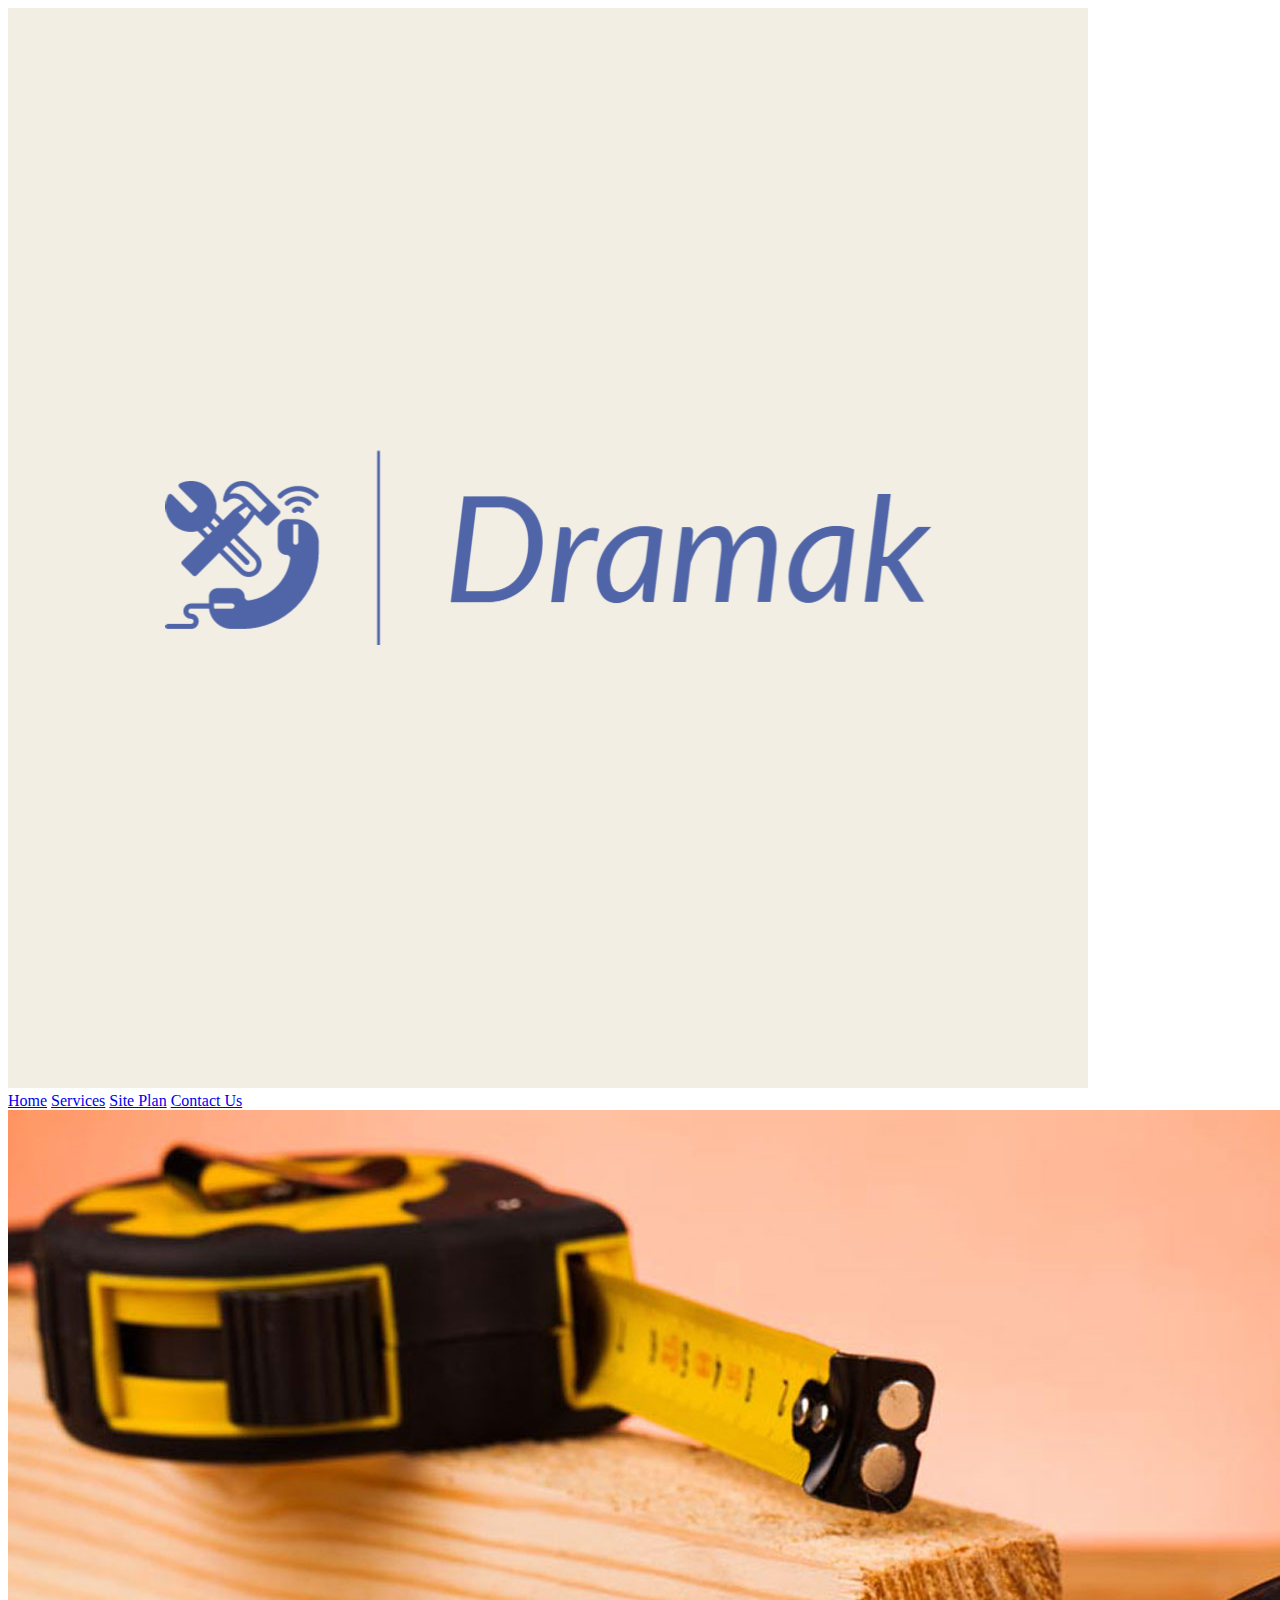
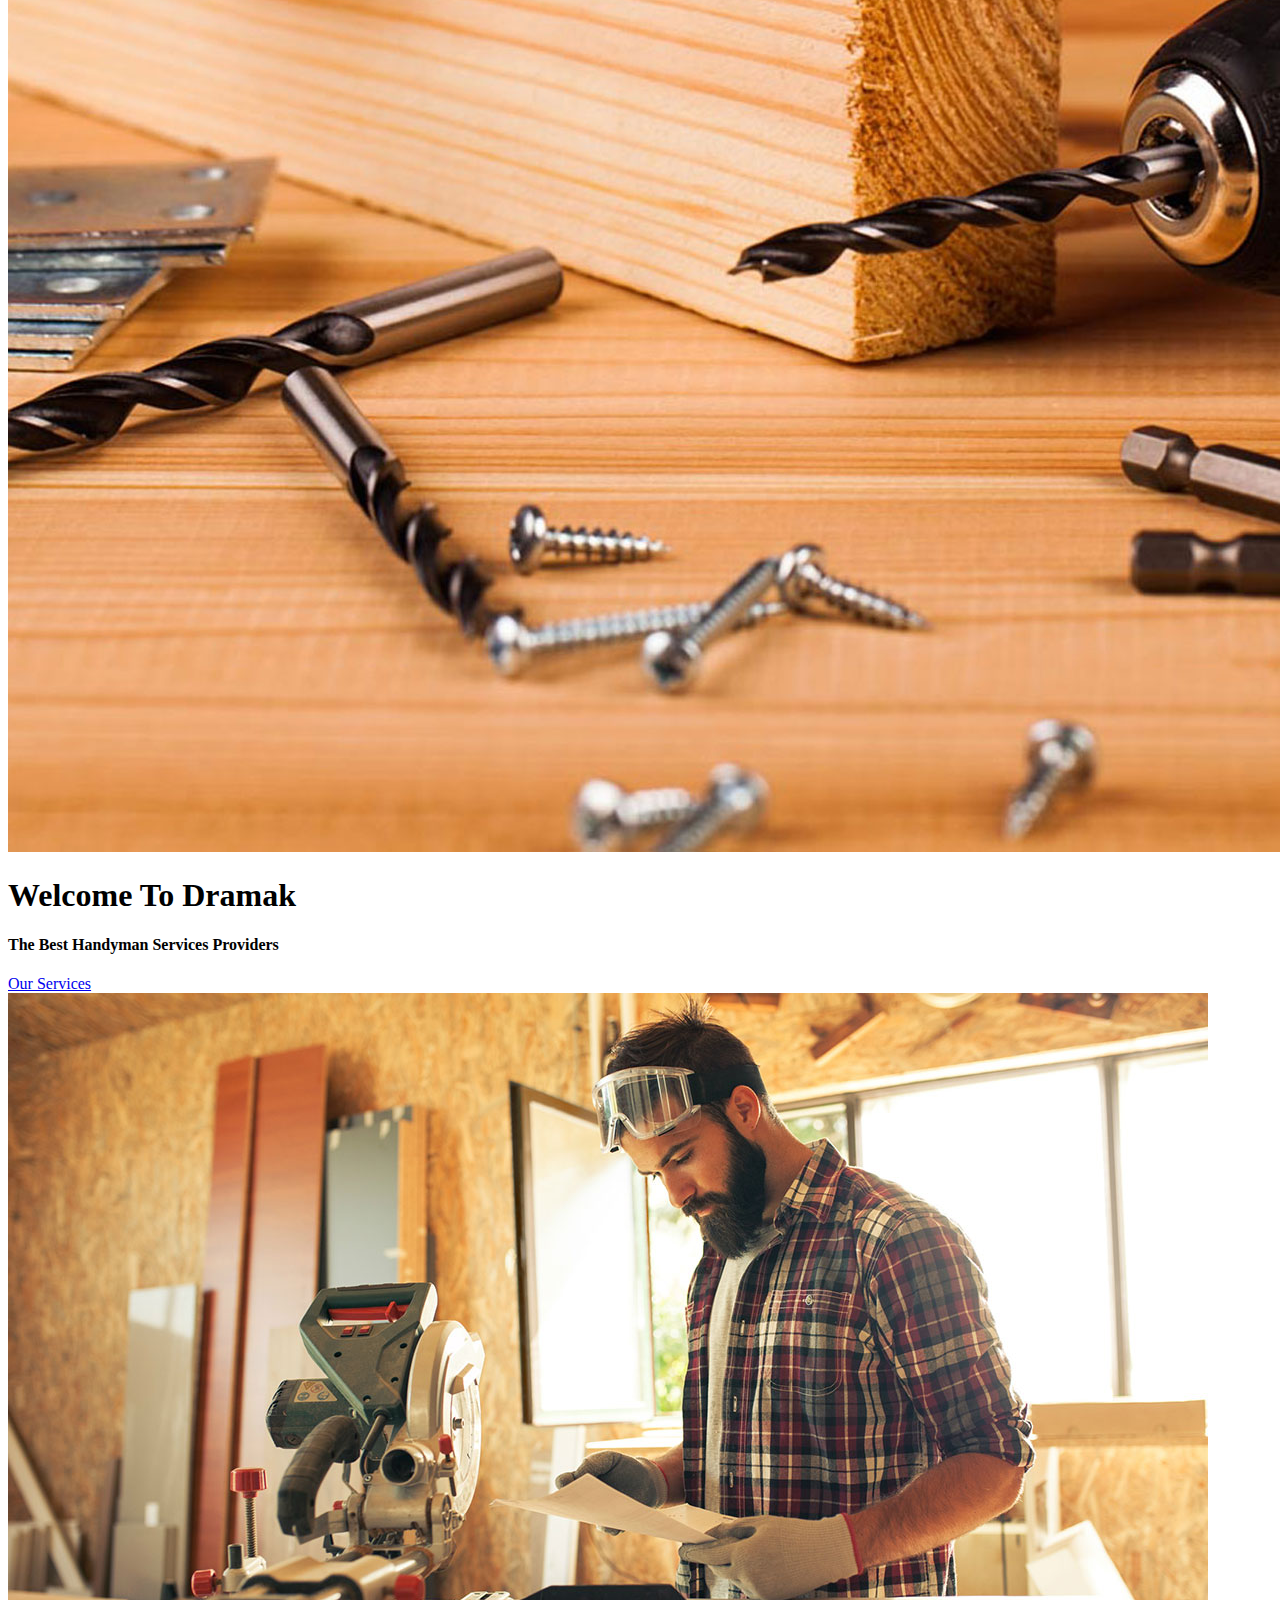
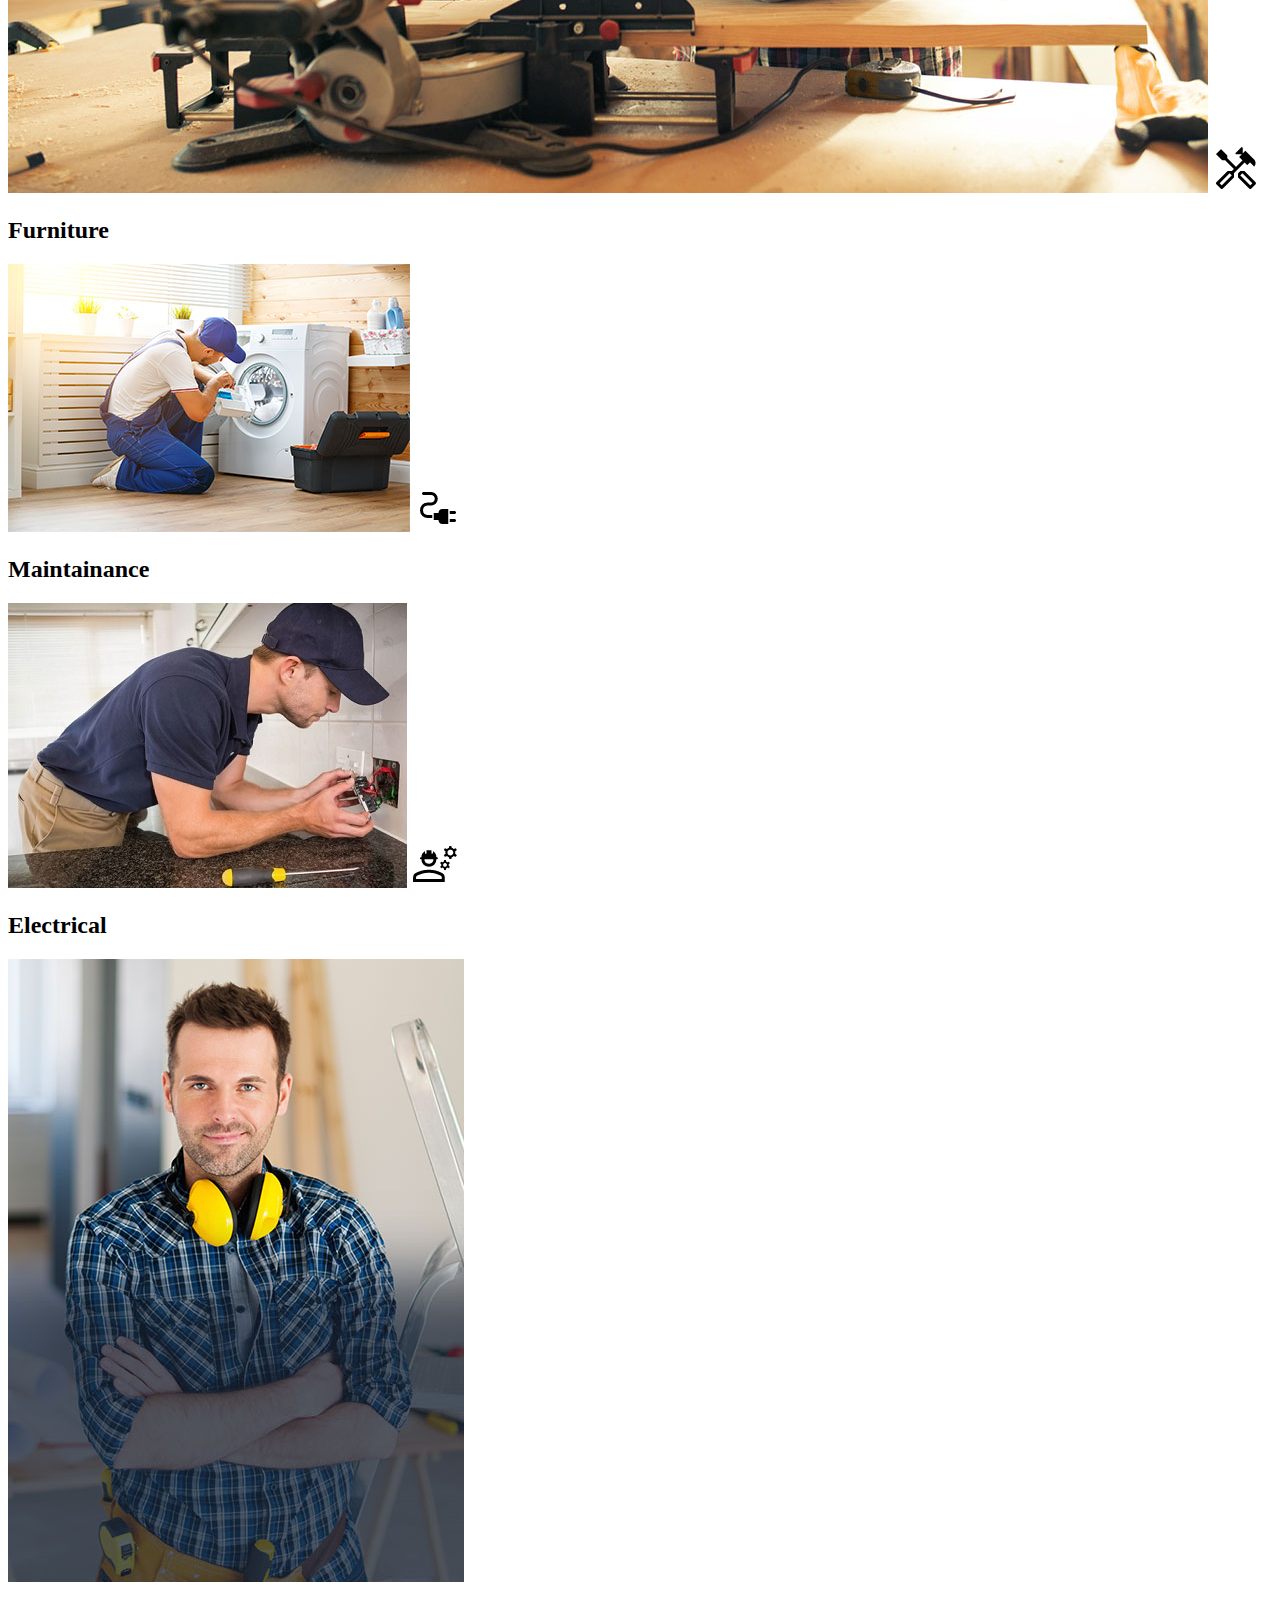
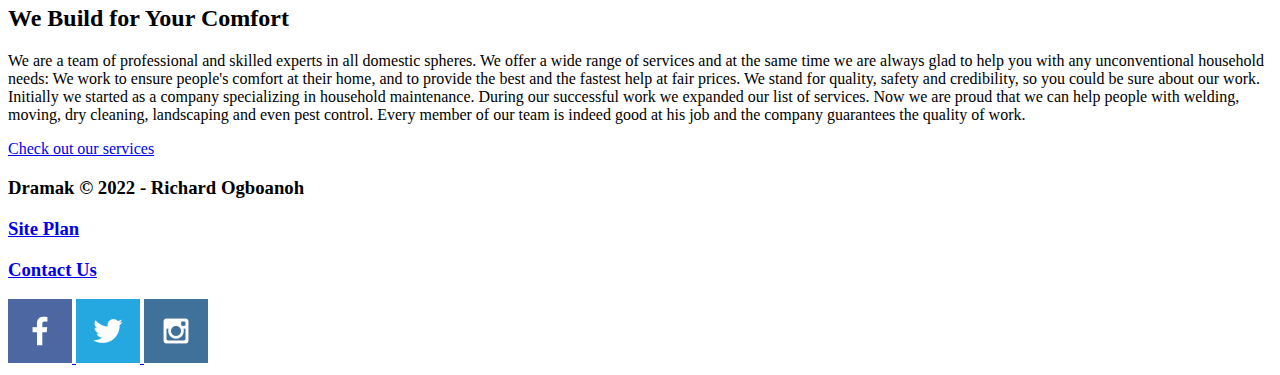
==== personal_website/index.html @ 234a259a "Additional upadates on my personal website and white water rafting project" ====
<!DOCTYPE html>
<html lang="en">

<head>
    <meta charset="UTF-8">
    <meta http-equiv="X-UA-Compatible" content="IE=edge">
    <meta name="viewport" content="width=device-width, initial-scale=1.0">
    <title>Dramak Handyman and Renovation Services</title>
    <link rel="stylesheet" href="styles/styles.css">
</head>
<body>
    <div id="content">
    <header>
        <a id="logo-ink" href="index.html">
            <img class="logo" src="images/Dramak.jpg" alt="Dramak Logo">
        </a>
        <nav>
            <a href="index.html">Home</a>
            <a href="services.html">Services</a>
            <a href="site-plan-personal.html">Site Plan</a>
            <a href="contact_us.html">Contact Us</a>
        </nav>
    </header>
    <div id="hero">
        <div id="hero-box">
            <img id="hero-img" src="images/row-bgimage-10.jpg" alt="A professional at work.">
        </div>
        <section id="hero-msg">
            <h1 class="home-title">Welcome To Dramak</h1>
            <h4>The Best Handyman Services Providers</h4>
            <div class="botton-box">
                <a class="book" href="services.html">Our Services</a>
            </div>
        </section>
    </div>
    <main class="home-grid">
        <section class="rivers-card">
            <img class="card-img" src="images/single-img-seventeen.jpg" alt="A carpenter">
            <img class="icon" src="images/handyman_icon.png" alt="Handyman Icon">
            <h2>Furniture</h2>
        </section>
        <section class="camping-card">
            <img class="card-img" src="images/col-bgimage-5.jpg" alt="Man doing home maintainace">
            <img class="icon" src="images/maintainance.png" alt="wiring icon">
            <h2>Maintainance</h2>
        </section>
        <section class="rapids-card">
            <img class="card-img" src="images/04.jpg" alt="An Electrician">
            <img class="icon" src="images/electrician.png" alt="electrician icon">
            <h2>Electrical</h2>
        </section>
        <div id="background"></div>
        <img class="worker" src="images/col-bgimage-3.jpg" alt="Misty mountains">
        <section class="msg">
            <h2>We Build for Your Comfort</h2>
            <p>We are a team of professional and skilled experts in all domestic spheres. We offer a wide range of services and at the same time we are always glad to help you with any unconventional household needs:

                We work to ensure people's comfort at their home, and to provide the best and the fastest help at fair prices. We stand for quality, safety and credibility, so you could be sure about our work. Initially we started as a company specializing in household maintenance. During our successful work we expanded our list of services. Now we are proud that we can help people with welding, moving, dry cleaning, landscaping and even pest control. Every member of our team is indeed good at his job and the company guarantees the quality of work.
         </p>
         <a class="book" href="services.html">Check out our services</a>
        </section>
    </main>
    <footer>
        <h3>Dramak &copy; 2022 - Richard Ogboanoh</h3>
        <h3><a href="site-plan-personal.html">Site Plan</a></h3>
        <h3><a href="contact_us.html">Contact Us</a></h3>
        <div class="social">
            <a href="https://facebook.com" target="_blank">
                <img src="images/facebook.png" alt="Facebook icon">
            </a>
            <a href="https://twitter.com" target="_blank">
                <img src="images/twitter.png" alt="Twitter icon">
            </a>
            <a href="https://instagram.com" target="_blank">
                <img src="images/instagram.png" alt="Instagram icon">
            </a>
        </div>
    </footer>
    </div>
</body>

</html>
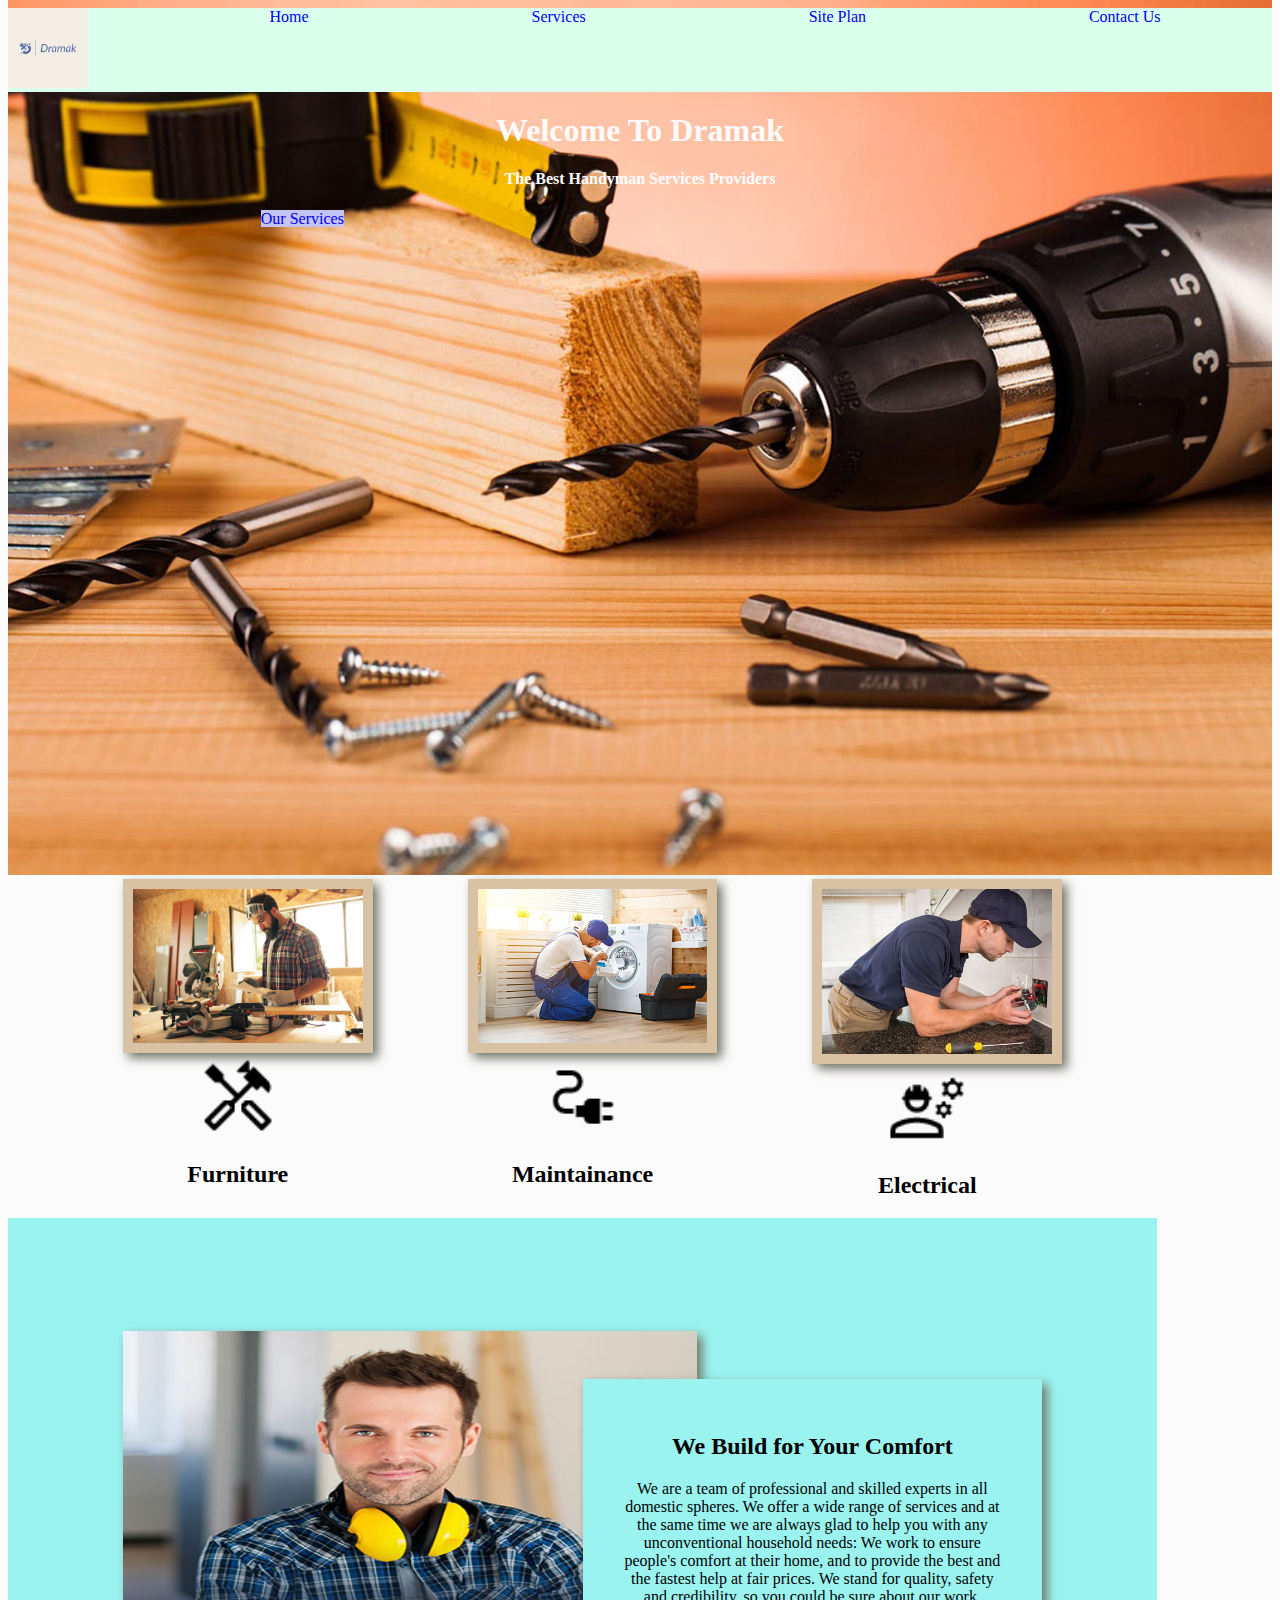
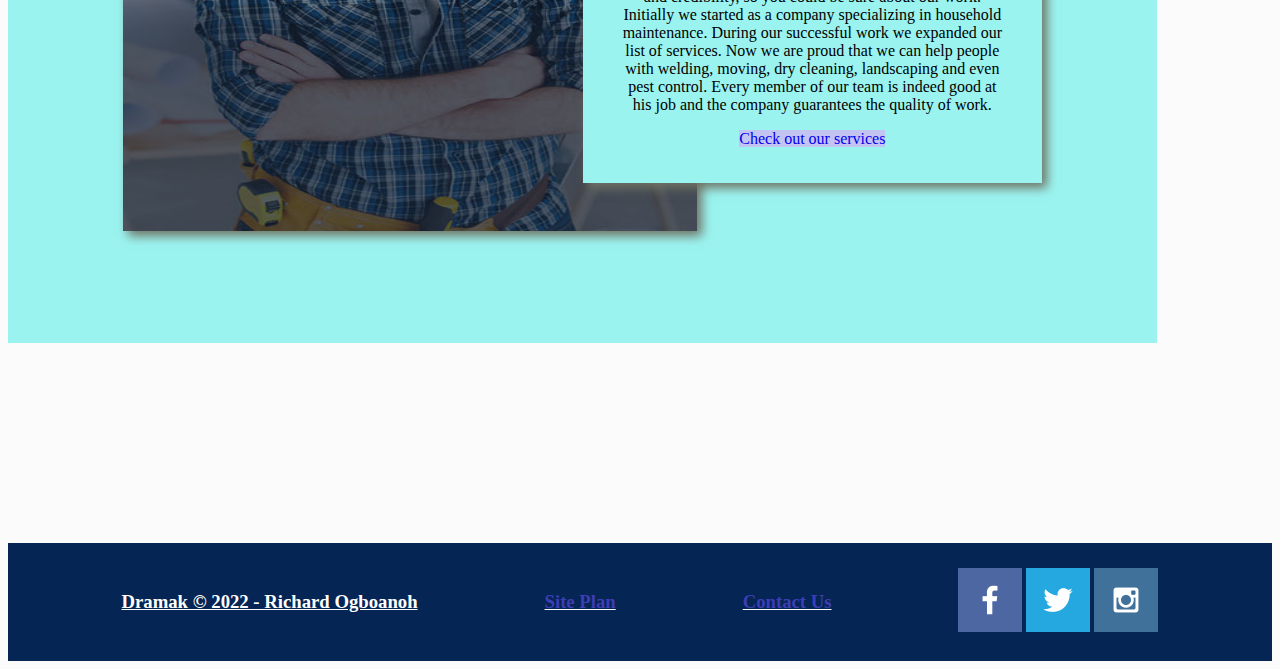
==== commit 318fbb0d: "TEST 4" ====
--- a/personal_website/index.html
+++ b/personal_website/index.html
@@ -6,9 +6,10 @@
     <meta http-equiv="X-UA-Compatible" content="IE=edge">
     <meta name="viewport" content="width=device-width, initial-scale=1.0">
     <title>Dramak Handyman and Renovation Services</title>
-    <link rel="stylesheet" href="styles/styles.css">
+    <link rel="stylesheet" href="css/styles.css">
 </head>
 <body>
+    <!-- <div class="loader"></div> -->
     <div id="content">
     <header>
         <a id="logo-ink" href="index.html">
--- a/personal_website/css/styles.css
+++ b/personal_website/css/styles.css
@@ -0,0 +1,366 @@
+#content {
+    max-width: 1600px;
+    margin: 0 auto;
+}
+ /* .loader { */
+    /* border: 16px solid #f3f3f3; Light grey */
+    /* border-top: 16px solid #3498db; Blue */
+    /* border-radius: 50%; */
+    /* width: 120px; */
+    /* height: 120px; */
+    /* animation: spin 2s linear infinite; */
+  /* } */
+  
+  /* @keyframes spin { */
+    /* 0% { transform: rotate(0deg); } */
+    /* 100% { transform: rotate(360deg); } */
+  /* }  */
+  
+
+header {
+    background-color: #daffed;
+    display: grid;
+    grid-template-columns: 150px auto;
+}
+
+nav {
+    display: flex;
+    justify-content: space-around;
+}
+
+#logo-link {
+    padding-top: 5px;
+    justify-self: center;
+    align-self: center;
+    z-index: -1;
+}
+
+nav a {
+    text-align: center;
+    text-decoration: none;
+}
+
+#hero {
+    display: grid;
+    grid-template-columns: 1fr 3fr 1fr;
+    margin-top: -100px;
+}
+
+#hero-box {
+    grid-column: 1/4;
+    grid-row: 1/3;
+    z-index: -1;
+}
+
+#hero-img {
+    max-width: 100%;
+}
+
+#hero-msg {
+    grid-column: 2/3;
+    grid-row: 1/2;
+    margin-top: 100px;
+    max-height: 30px;
+}
+
+#hero-msg h4{
+    color: white;
+    align-self: center;
+
+}
+
+#hero-msg h1{
+    margin-top: 120px;
+}
+
+#hero-msg h1, #hero-msg h4 {
+    text-align: center;
+}
+
+hero-msg h4 {
+    color: white;
+}
+.home-grid{
+    display: grid;
+    grid-template-columns: repeat(11, 1fr);
+}
+
+.card-img {
+    width: 100%;
+}
+
+.button-box {
+    text-align: center;
+}
+
+main section {
+    text-align: center;
+}
+
+#background {
+    height: 725px;
+    background-color: #9BF3F0;
+    grid-column: 1/11;
+    grid-row:4/9;
+}
+
+body {
+    background-color: #fcfbfb;
+}
+
+nav a:hover {
+    background-color: #8d8787;
+    color: rgb(54, 54, 218);
+}
+
+.book, .join {
+    background-color: rgb(196, 196, 243);
+    text-decoration: none;
+}
+
+.book:hover, .join:hover {
+    background-color: #bfd7db;
+}
+
+.home-title {
+    color: #fcfbfb;
+}
+
+.msg {
+    background-color: #9BF3F0;
+    padding: 35px;
+    grid-column: 6/10;
+    grid-row: 6/7;
+    box-shadow: 5px 5px 10px #6f7364;
+}
+
+.msg h2 {
+    color: black;
+}
+
+.msg p {
+    color: black;
+}
+
+
+
+.card-img {
+    border: 10px solid #d9c2a3;
+    transition: transform .5s;
+    box-shadow: 5px 5px 10px #6f7364;
+}
+
+.card-img:hover {
+    opacity: .6;
+    transform: scale(1.1);
+}
+
+.rivers-card, .camping-card, .rapids-card {
+    grid-row: 2/3;
+}
+.rivers-card {
+    grid-column: 2/4;
+}
+
+.camping-card {
+    grid-column: 5/7;
+}
+
+.rapids-card {
+    grid-column: 8/10;
+}
+
+.worker {
+    width: 100%;
+    height: 500px;
+    grid-column: 2/7;
+    grid-row: 5/8;
+    box-shadow: 5px 5px 10px #6f7364;
+}
+
+footer {
+    background-color: #052555;
+    padding: 25px 50px;
+    margin-top: 200px;
+    display: flex;
+    justify-content: space-around;
+    align-items: center;
+}
+
+footer a {
+    color: rgb(61, 61, 182);
+    text-decoration: none;
+}
+
+footer a:hover {
+    color: rgb(238, 173, 173);
+}
+
+footer h3 {
+    color: #ffff;
+    text-decoration: underline;
+}
+
+
+.logo {
+    width: 80px;
+}
+
+.icon {
+    width: 80px;
+}
+
+#hero-msg {
+    margin-top: 0;
+    width: 100%;
+}
+
+@media screen and (max-width: 900px) {
+    #hero, .home-grid {
+        display: block;
+        height: auto;
+    }
+    nav, footer {
+        flex-direction: column;
+    }
+    nav a {
+        display: block;
+        padding: 15px;
+    }
+    #hero {
+        margin-top: 0;
+    }
+    #hero-msg {
+        margin-top: 0;
+    }
+    #hero-msg h4 {
+        display: none;
+    }
+    .home-title {
+        font-size: 25px;
+        color: #6f7364;
+    }
+    .rivers-card, .camping-card, .rapids-card { 
+        margin: 50px auto;
+        width: 60%;
+    }
+    #background {
+        display: none;
+    }
+    .mountains, .msg {
+        width: 80%;
+        display: block;
+        margin: 0 auto;
+    }
+    footer {
+        margin-top: 25px;
+    }
+}
+
+/*RIVERS CSS DESIGN*/
+#river-box {
+    display: grid;
+    grid-template-columns: repeat(3, 1fr);
+    grid-template-rows: 1fr;
+}
+#river-img {
+    grid-column: 1/2;
+    grid-row: 1/2;
+    max-width: 100%;
+    height: 250px;
+    border: 1px solid white;
+}
+#river-img2 {
+    grid-column: 2/3;
+    grid-row: 1/2;
+    max-width: 100%;
+    height: 250px;
+    border: 1px solid white
+}
+#river-img3 {
+    grid-column: 3/4;
+    grid-row: 1/2;
+    max-width: 100%;
+    height: 250px;
+    border: 1px solid white
+}
+
+#river-msg {
+    margin-top: -20px;
+    text-align: center;
+    height: -50px;
+    color: #3f3fdae3;
+}
+
+.river-grid {
+    display: grid;
+    grid-template-columns: repeat(3, 1fr);
+    grid-gap: 20px;
+}
+
+.river-right-img {
+    grid-column: 1/2;
+    grid-row: 1/2;
+    max-width: 100%;
+    border: 5px solid #194ba8;
+}
+.river-headline1 {
+    grid-column: 2/4;
+    grid-row: 1/2;
+    background-color: #194ba8;
+    max-height: 40px;
+    text-align: center;
+
+}
+
+.river-paragraph1 {
+    grid-column: 2/4;
+    margin-top: -450px;
+    text-align: justify;
+    font-size: 20px;
+}
+
+.river-headline2 {
+    grid-column: 1/3;
+    grid-row: 1/2;
+    background-color: #194ba8;
+    max-height: 40px;
+    max-width: 80%;
+    text-align: center;
+}
+
+.river-left-img {
+    grid-column: 2/4;
+    grid-row: 1/2;
+    max-width: 50%;
+    margin-left: 350px;
+    border: 5px solid #194ba8;
+}
+
+.river-paragraph2{
+    grid-column: 1/3;
+    margin-top: -300px;
+    text-align: justify;
+    font-size: 20px;
+}
+
+.river-paragraph3 {
+    grid-column: 2/4;
+    text-align: justify;
+    font-size: 20px;
+    margin-left: 100px;
+}
+
+.river-paragraph3 h2 {
+    background-color: #194ba8;
+    max-height: 40px;
+}
+
+.river-img3 {
+    grid-column: 1/2;
+    grid-row: 1/2;
+    margin-left: -450px;
+    max-width: 50%;
+    margin-top: -250px;
+    border: 5px solid #194ba8;
+}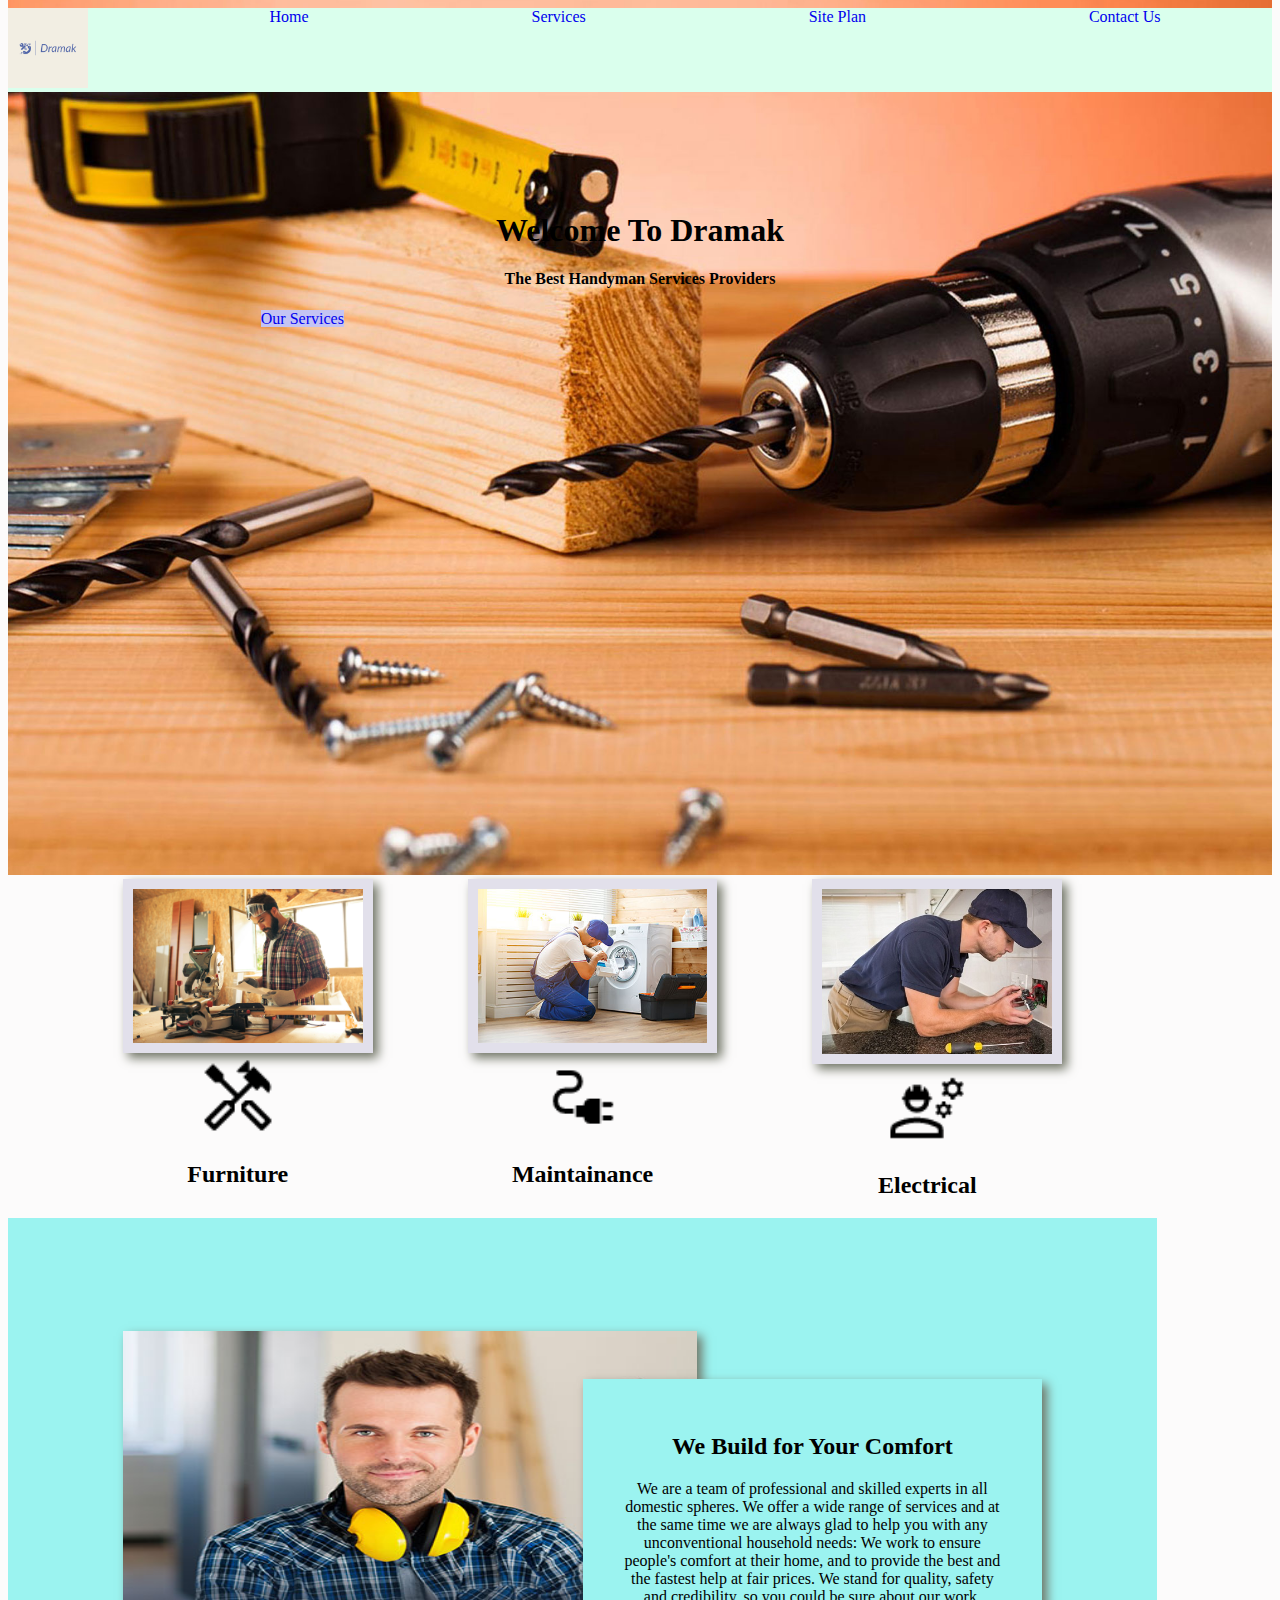
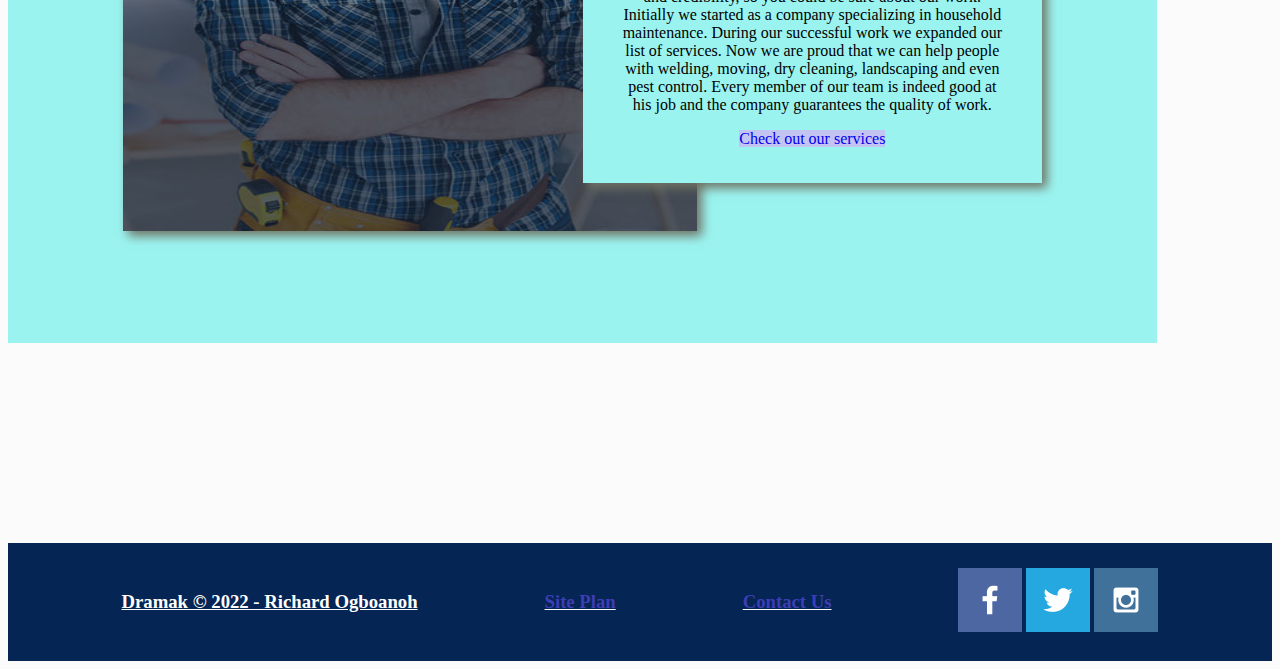
==== commit 48ac3a54: "Making additional changes to my updates" ====
--- a/personal_website/index.html
+++ b/personal_website/index.html
@@ -35,17 +35,17 @@
         </section>
     </div>
     <main class="home-grid">
-        <section class="rivers-card">
+        <section class="furniture-card">
             <img class="card-img" src="images/single-img-seventeen.jpg" alt="A carpenter">
             <img class="icon" src="images/handyman_icon.png" alt="Handyman Icon">
             <h2>Furniture</h2>
         </section>
-        <section class="camping-card">
+        <section class="wiring-card">
             <img class="card-img" src="images/col-bgimage-5.jpg" alt="Man doing home maintainace">
             <img class="icon" src="images/maintainance.png" alt="wiring icon">
             <h2>Maintainance</h2>
         </section>
-        <section class="rapids-card">
+        <section class="electrical-card">
             <img class="card-img" src="images/04.jpg" alt="An Electrician">
             <img class="icon" src="images/electrician.png" alt="electrician icon">
             <h2>Electrical</h2>
--- a/personal_website/css/styles.css
+++ b/personal_website/css/styles.css
@@ -2,20 +2,7 @@
     max-width: 1600px;
     margin: 0 auto;
 }
- /* .loader { */
-    /* border: 16px solid #f3f3f3; Light grey */
-    /* border-top: 16px solid #3498db; Blue */
-    /* border-radius: 50%; */
-    /* width: 120px; */
-    /* height: 120px; */
-    /* animation: spin 2s linear infinite; */
-  /* } */
-  
-  /* @keyframes spin { */
-    /* 0% { transform: rotate(0deg); } */
-    /* 100% { transform: rotate(360deg); } */
-  /* }  */
-  
+
 
 header {
     background-color: #daffed;
@@ -40,6 +27,12 @@
     text-decoration: none;
 }
 
+nav a:hover {
+    background-color: #8d8787;
+    color: rgb(54, 54, 218);
+    max-height: 20px;
+}
+
 #hero {
     display: grid;
     grid-template-columns: 1fr 3fr 1fr;
@@ -52,6 +45,19 @@
     z-index: -1;
 }
 
+.logo {
+    width: 80px;
+}
+
+.icon {
+    width: 80px;
+}
+
+#hero-msg {
+    margin-top: 0;
+    width: 100%;
+}
+
 #hero-img {
     max-width: 100%;
 }
@@ -64,35 +70,54 @@
 }
 
 #hero-msg h4{
-    color: white;
+    color: black;
     align-self: center;
 
 }
 
 #hero-msg h1{
     margin-top: 120px;
+    color: black;
 }
 
 #hero-msg h1, #hero-msg h4 {
     text-align: center;
 }
 
-hero-msg h4 {
-    color: white;
-}
+.button-box {
+    text-align: center;
+}
+
 .home-grid{
     display: grid;
     grid-template-columns: repeat(11, 1fr);
+}
+
+.furniture-card, .wiring-card, .electrical-card {
+    grid-row: 2/3;
+}
+.furniture-card {
+    grid-column: 2/4;
+}
+
+.wiring-card {
+    grid-column: 5/7;
+}
+
+.electrical-card {
+    grid-column: 8/10;
 }
 
 .card-img {
     width: 100%;
-}
-
-.button-box {
-    text-align: center;
-}
-
+    border: 10px solid #E2E0EB;
+    transition: transform .5s;
+    box-shadow: 5px 5px 10px #6f7364;
+}
+
+.card-img:hover {
+    transform: scale(1.1);
+}
 main section {
     text-align: center;
 }
@@ -104,13 +129,16 @@
     grid-row:4/9;
 }
 
+.worker {
+    width: 100%;
+    height: 500px;
+    grid-column: 2/7;
+    grid-row: 5/8;
+    box-shadow: 5px 5px 10px #6f7364;
+}
+
 body {
     background-color: #fcfbfb;
-}
-
-nav a:hover {
-    background-color: #8d8787;
-    color: rgb(54, 54, 218);
 }
 
 .book, .join {
@@ -140,42 +168,6 @@
 
 .msg p {
     color: black;
-}
-
-
-
-.card-img {
-    border: 10px solid #d9c2a3;
-    transition: transform .5s;
-    box-shadow: 5px 5px 10px #6f7364;
-}
-
-.card-img:hover {
-    opacity: .6;
-    transform: scale(1.1);
-}
-
-.rivers-card, .camping-card, .rapids-card {
-    grid-row: 2/3;
-}
-.rivers-card {
-    grid-column: 2/4;
-}
-
-.camping-card {
-    grid-column: 5/7;
-}
-
-.rapids-card {
-    grid-column: 8/10;
-}
-
-.worker {
-    width: 100%;
-    height: 500px;
-    grid-column: 2/7;
-    grid-row: 5/8;
-    box-shadow: 5px 5px 10px #6f7364;
 }
 
 footer {
@@ -202,19 +194,6 @@
 }
 
 
-.logo {
-    width: 80px;
-}
-
-.icon {
-    width: 80px;
-}
-
-#hero-msg {
-    margin-top: 0;
-    width: 100%;
-}
-
 @media screen and (max-width: 900px) {
     #hero, .home-grid {
         display: block;
@@ -240,14 +219,14 @@
         font-size: 25px;
         color: #6f7364;
     }
-    .rivers-card, .camping-card, .rapids-card { 
+    .furniture-card, .wiring-card, .electrical-card { 
         margin: 50px auto;
         width: 60%;
     }
     #background {
         display: none;
     }
-    .mountains, .msg {
+    .worker, .msg {
         width: 80%;
         display: block;
         margin: 0 auto;
@@ -257,110 +236,97 @@
     }
 }
 
-/*RIVERS CSS DESIGN*/
-#river-box {
+/*SERVICES CSS DESIGN*/
+#service-box {
     display: grid;
     grid-template-columns: repeat(3, 1fr);
     grid-template-rows: 1fr;
 }
-#river-img {
-    grid-column: 1/2;
+#service-img {
+    grid-column: 1/3;
     grid-row: 1/2;
     max-width: 100%;
     height: 250px;
-    border: 1px solid white;
-}
-#river-img2 {
-    grid-column: 2/3;
-    grid-row: 1/2;
-    max-width: 100%;
-    height: 250px;
-    border: 1px solid white
-}
-#river-img3 {
-    grid-column: 3/4;
-    grid-row: 1/2;
-    max-width: 100%;
-    height: 250px;
-    border: 1px solid white
-}
-
-#river-msg {
+}
+
+
+#service-msg {
     margin-top: -20px;
     text-align: center;
     height: -50px;
     color: #3f3fdae3;
 }
 
-.river-grid {
+.service-grid {
     display: grid;
     grid-template-columns: repeat(3, 1fr);
     grid-gap: 20px;
 }
 
-.river-right-img {
+.service-right-img {
     grid-column: 1/2;
     grid-row: 1/2;
     max-width: 100%;
-    border: 5px solid #194ba8;
-}
-.river-headline1 {
-    grid-column: 2/4;
-    grid-row: 1/2;
-    background-color: #194ba8;
+    border: 5px solid #E2E0EB;
+}
+.service-headline1 {
+    grid-column: 2/4;
+    grid-row: 1/2;
+    background-color: #E2E0EB;
     max-height: 40px;
     text-align: center;
 
 }
 
-.river-paragraph1 {
+.service-paragraph1 {
     grid-column: 2/4;
     margin-top: -450px;
     text-align: justify;
     font-size: 20px;
 }
 
-.river-headline2 {
+.service-headline2 {
     grid-column: 1/3;
     grid-row: 1/2;
-    background-color: #194ba8;
+    background-color: #E2E0EB;
     max-height: 40px;
     max-width: 80%;
     text-align: center;
 }
 
-.river-left-img {
+.service-left-img {
     grid-column: 2/4;
     grid-row: 1/2;
     max-width: 50%;
     margin-left: 350px;
-    border: 5px solid #194ba8;
-}
-
-.river-paragraph2{
+    border: 5px solid #E2E0EB;
+}
+
+.service-paragraph2{
     grid-column: 1/3;
-    margin-top: -300px;
+    margin-top: -450px;
     text-align: justify;
     font-size: 20px;
-}
-
-.river-paragraph3 {
+    max-width: 780px;
+}
+
+.service-paragraph3 {
     grid-column: 2/4;
     text-align: justify;
     font-size: 20px;
     margin-left: 100px;
 }
 
-.river-paragraph3 h2 {
-    background-color: #194ba8;
+.service-paragraph3 h2 {
+    background-color: #E2E0EB;
     max-height: 40px;
 }
 
-.river-img3 {
+.service-img3 {
     grid-column: 1/2;
     grid-row: 1/2;
     margin-left: -450px;
     max-width: 50%;
-    margin-top: -250px;
-    border: 5px solid #194ba8;
+    margin-top: -300px;
+    border: 5px solid #E2E0EB;
 }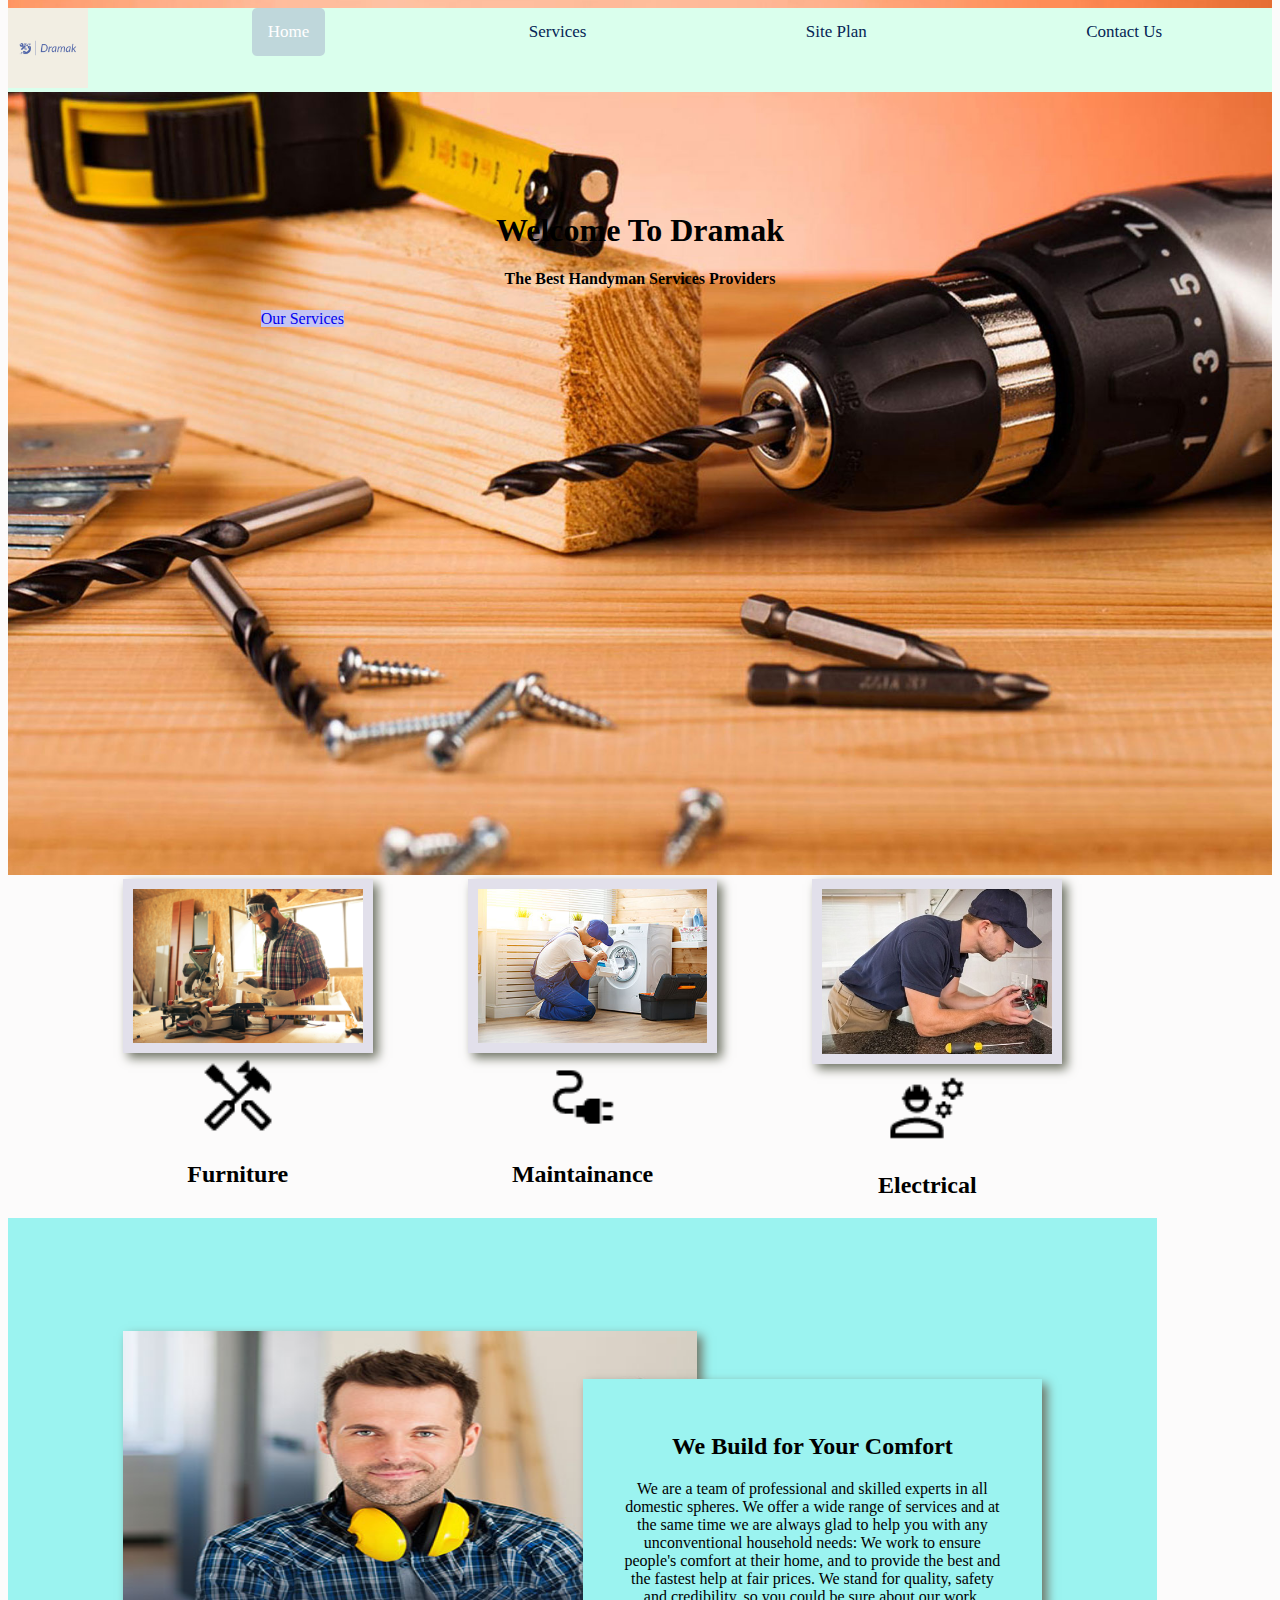
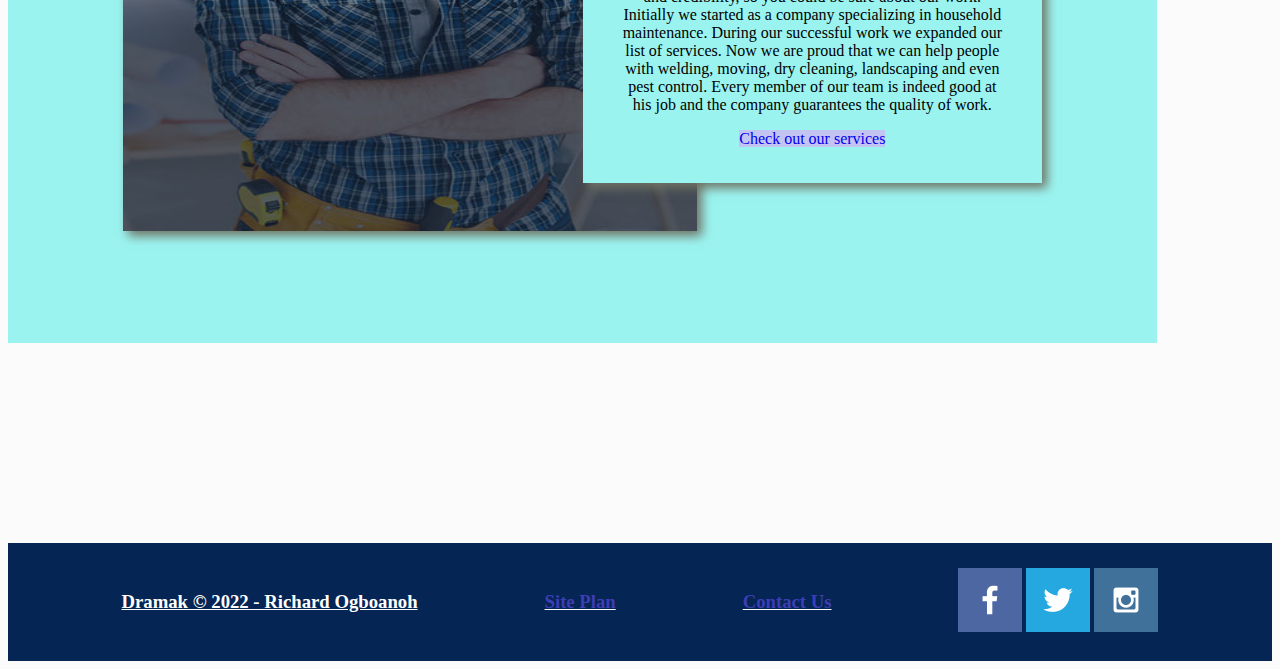
==== commit d19e233c: "Additional changes" ====
--- a/personal_website/index.html
+++ b/personal_website/index.html
@@ -15,12 +15,14 @@
         <a id="logo-ink" href="index.html">
             <img class="logo" src="images/Dramak.jpg" alt="Dramak Logo">
         </a>
-        <nav>
-            <a href="index.html">Home</a>
-            <a href="services.html">Services</a>
-            <a href="site-plan-personal.html">Site Plan</a>
-            <a href="contact_us.html">Contact Us</a>
-        </nav>
+        <div class="navbar">
+            <nav>
+                <a href="index.html" class="active">Home</a>
+                <a href="services.html">Services</a>
+                <a href="site-plan-personal.html">Site Plan</a>
+                <a href="contact_us.html">Contact Us</a>
+            </nav>
+        </div>
     </header>
     <div id="hero">
         <div id="hero-box">
--- a/personal_website/css/styles.css
+++ b/personal_website/css/styles.css
@@ -25,12 +25,26 @@
 nav a {
     text-align: center;
     text-decoration: none;
+    color: #052555;
+    display: block;
+    padding: 14px 16px;
+    text-decoration: none;
+    font-size: 17px;
 }
 
 nav a:hover {
     background-color: #8d8787;
-    color: rgb(54, 54, 218);
     max-height: 20px;
+    color: white;
+    border-radius: 5px;
+}
+
+/*Add a color to the current link*/
+nav a.active {
+    background-color: #bfd7db;
+    color: white;
+    max-height: 20px;
+    border-radius: 5px;
 }
 
 #hero {
@@ -206,6 +220,10 @@
         display: block;
         padding: 15px;
     }
+    nav a.active {
+        background-color: #bfd7db;
+        color: white;
+    }
     #hero {
         margin-top: 0;
     }
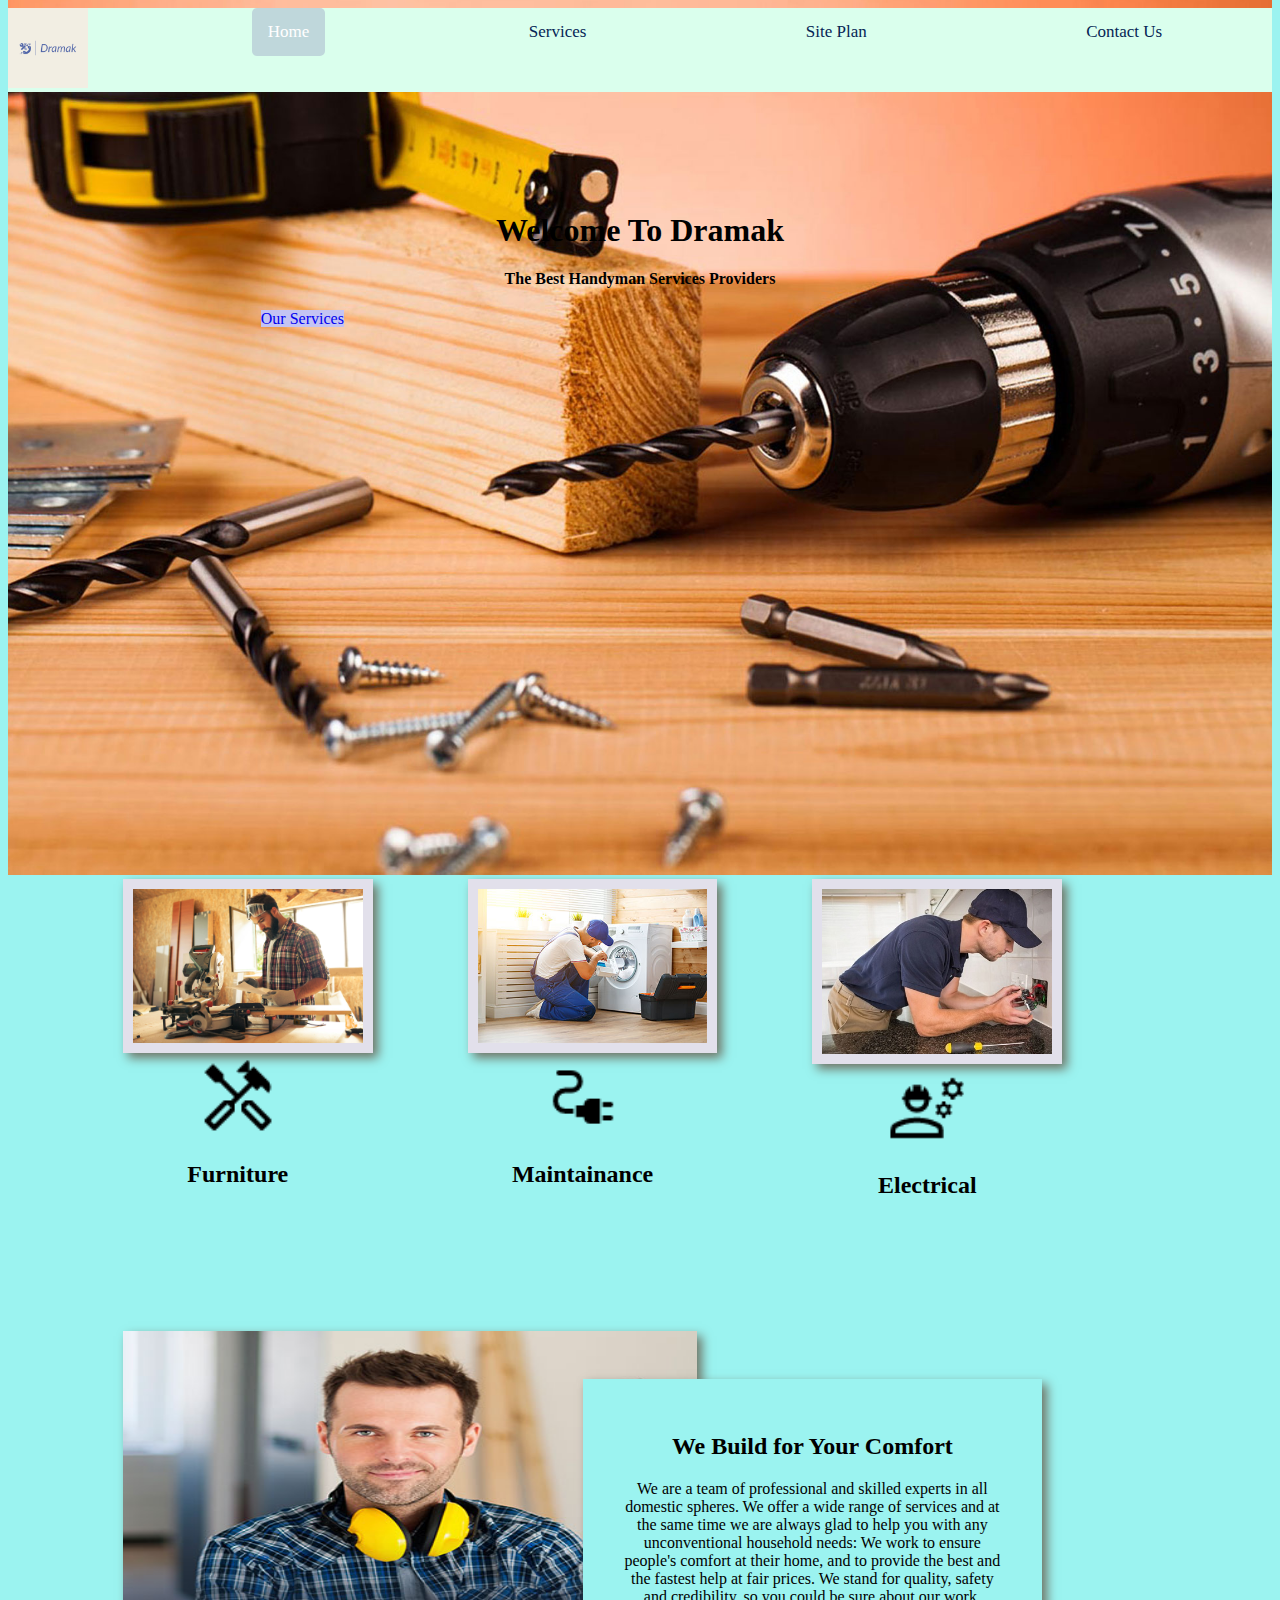
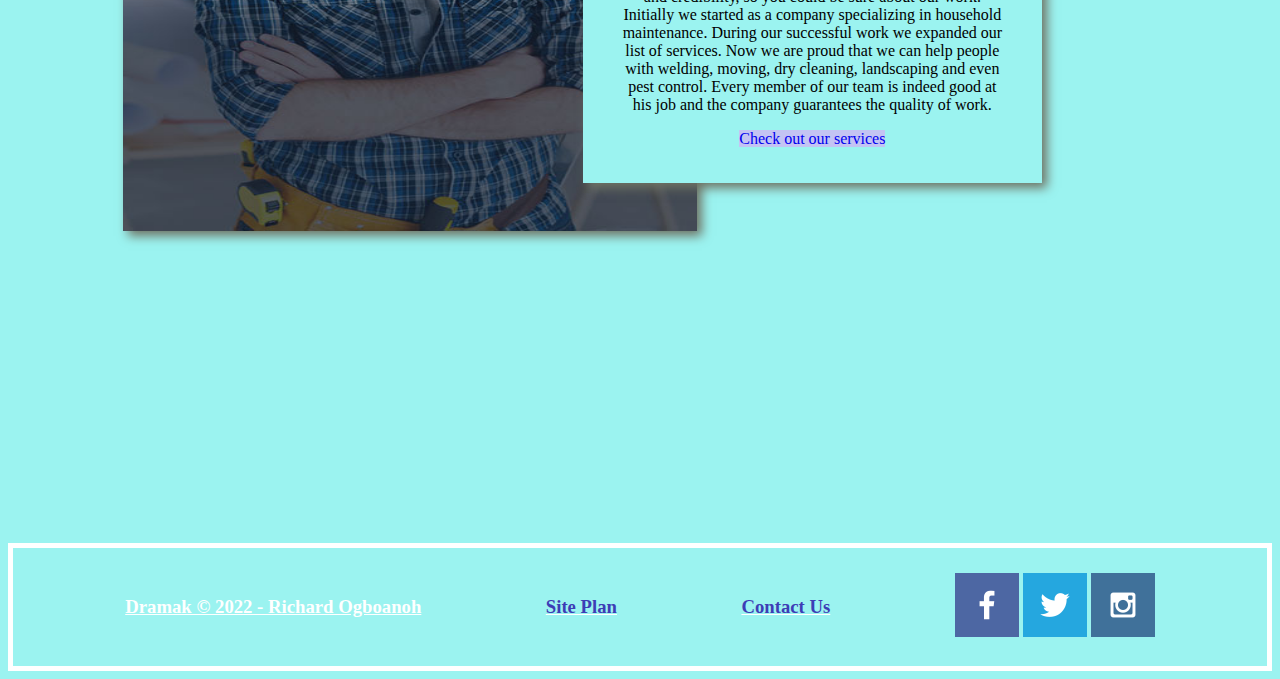
==== commit 53785e71: "New changes to my personal website" ====
--- a/personal_website/index.html
+++ b/personal_website/index.html
@@ -15,7 +15,7 @@
         <a id="logo-ink" href="index.html">
             <img class="logo" src="images/Dramak.jpg" alt="Dramak Logo">
         </a>
-        <div class="navbar">
+        <div class="nav">
             <nav>
                 <a href="index.html" class="active">Home</a>
                 <a href="services.html">Services</a>
@@ -53,7 +53,7 @@
             <h2>Electrical</h2>
         </section>
         <div id="background"></div>
-        <img class="worker" src="images/col-bgimage-3.jpg" alt="Misty mountains">
+        <img class="worker" src="images/col-bgimage-3.jpg" alt="A Hanadyman with a big smile">
         <section class="msg">
             <h2>We Build for Your Comfort</h2>
             <p>We are a team of professional and skilled experts in all domestic spheres. We offer a wide range of services and at the same time we are always glad to help you with any unconventional household needs:
--- a/personal_website/css/styles.css
+++ b/personal_website/css/styles.css
@@ -3,6 +3,9 @@
     margin: 0 auto;
 }
 
+body {
+    background-color: #9BF3F0;
+}
 
 header {
     background-color: #daffed;
@@ -151,10 +154,6 @@
     box-shadow: 5px 5px 10px #6f7364;
 }
 
-body {
-    background-color: #fcfbfb;
-}
-
 .book, .join {
     background-color: rgb(196, 196, 243);
     text-decoration: none;
@@ -184,22 +183,25 @@
     color: black;
 }
 
+
+
 footer {
-    background-color: #052555;
+    background-color: #9BF3F0;
     padding: 25px 50px;
     margin-top: 200px;
     display: flex;
     justify-content: space-around;
     align-items: center;
+    border: 5px solid white;
 }
 
 footer a {
-    color: rgb(61, 61, 182);
+    color: #3d3db6;
     text-decoration: none;
 }
 
 footer a:hover {
-    color: rgb(238, 173, 173);
+    color: #eeadad;
 }
 
 footer h3 {
@@ -255,10 +257,13 @@
 }
 
 /*SERVICES CSS DESIGN*/
+
+
 #service-box {
     display: grid;
     grid-template-columns: repeat(3, 1fr);
     grid-template-rows: 1fr;
+    background-color: #9BF3F0;
 }
 #service-img {
     grid-column: 1/3;
@@ -266,7 +271,6 @@
     max-width: 100%;
     height: 250px;
 }
-
 
 #service-msg {
     margin-top: -20px;
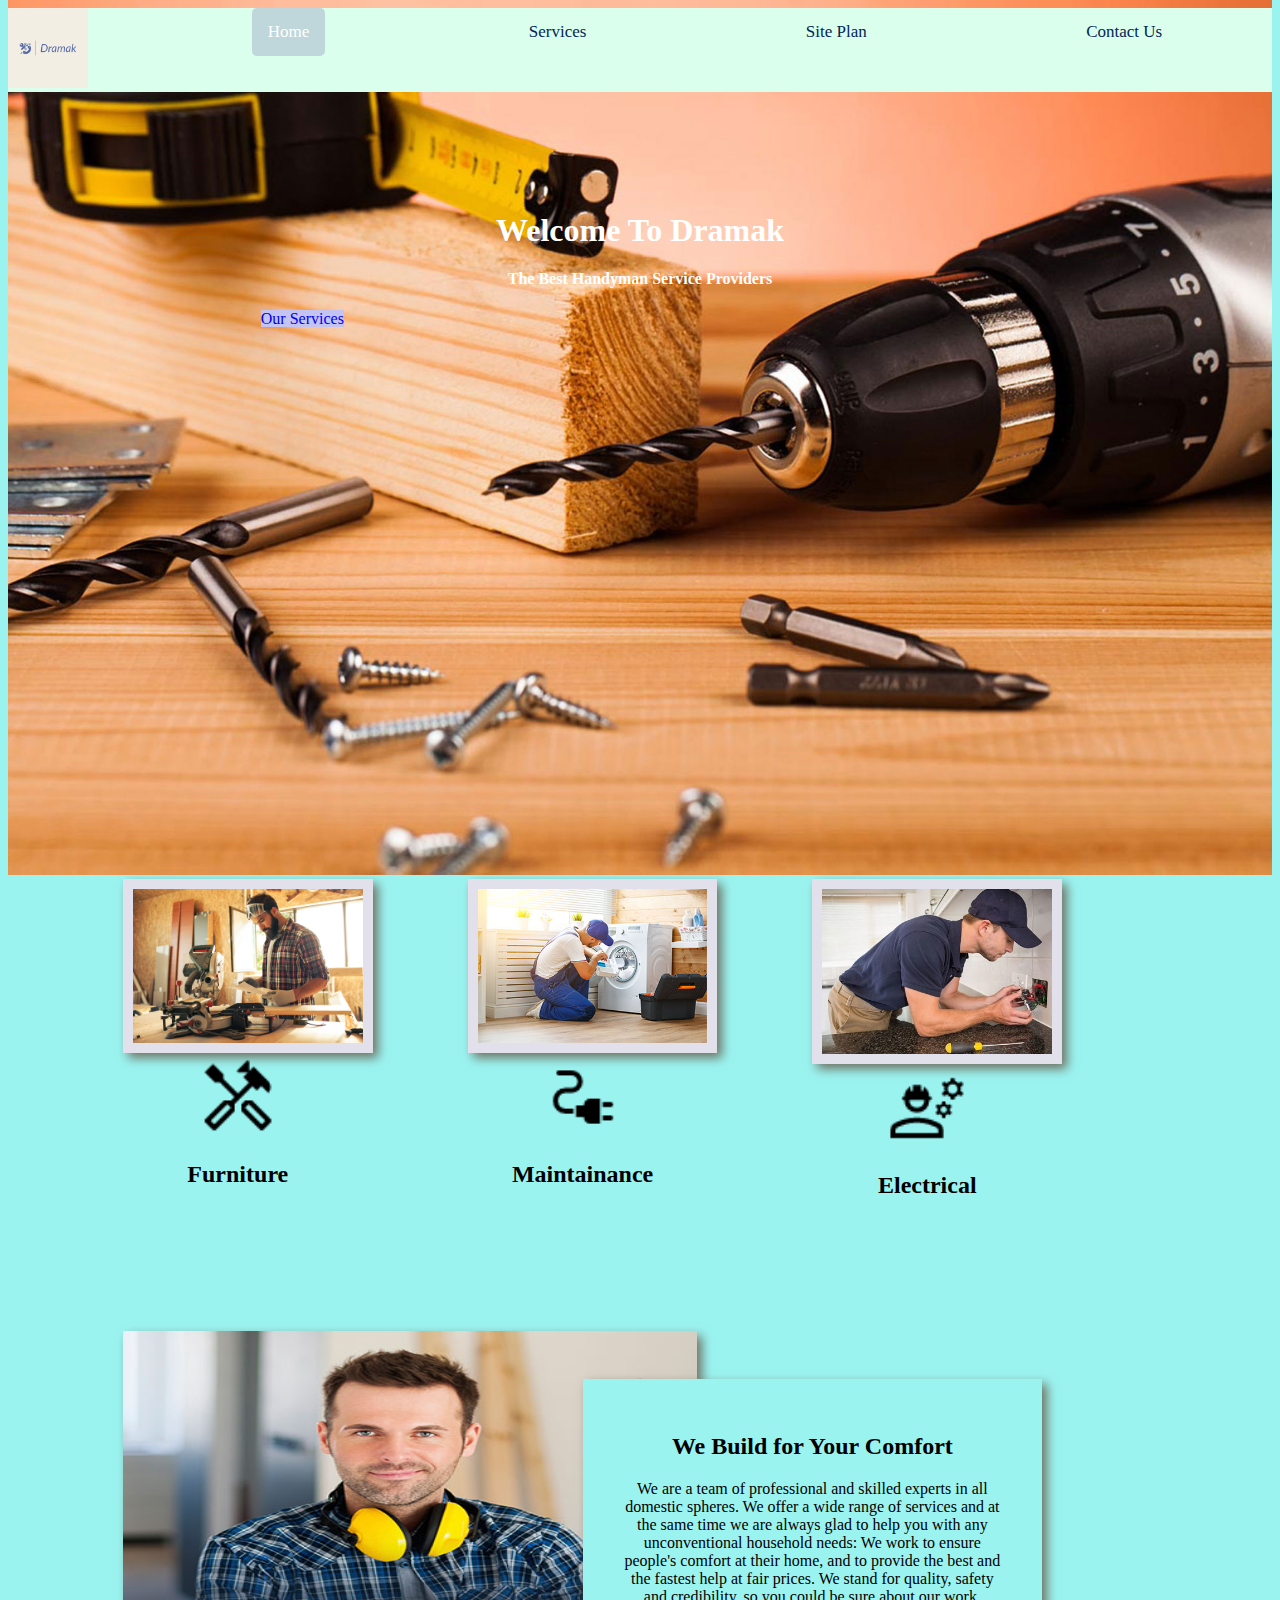
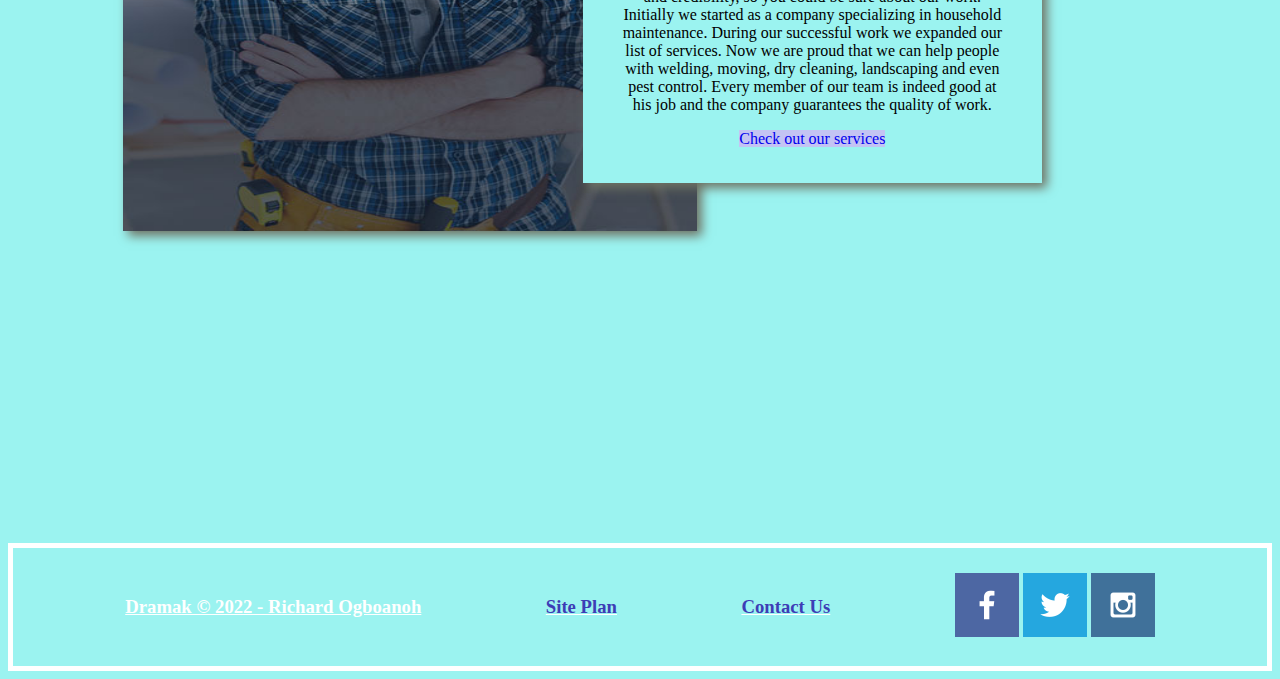
==== commit 47a05fd1: "final changes to my personal website" ====
--- a/personal_website/index.html
+++ b/personal_website/index.html
@@ -30,7 +30,7 @@
         </div>
         <section id="hero-msg">
             <h1 class="home-title">Welcome To Dramak</h1>
-            <h4>The Best Handyman Services Providers</h4>
+            <h4>The Best Handyman Service Providers</h4>
             <div class="botton-box">
                 <a class="book" href="services.html">Our Services</a>
             </div>
--- a/personal_website/css/styles.css
+++ b/personal_website/css/styles.css
@@ -84,17 +84,18 @@
     grid-row: 1/2;
     margin-top: 100px;
     max-height: 30px;
+    color: white;
 }
 
 #hero-msg h4{
-    color: black;
+    color: white;
     align-self: center;
 
 }
 
 #hero-msg h1{
     margin-top: 120px;
-    color: black;
+    color: white;
 }
 
 #hero-msg h1, #hero-msg h4 {
@@ -351,4 +352,172 @@
     max-width: 50%;
     margin-top: -300px;
     border: 5px solid #E2E0EB;
-}+}
+
+/*CONTACT US CSS*/
+form {
+    /* Center the form on the page */
+    margin: 0 auto;
+    width: 400px;
+    /* Form outline */
+    padding: 1em;
+    border: 1px solid #CCC;
+    border-radius: 1em;
+    background-color: #daffda;
+  }
+  body {
+      background-color: #9BF3F0;
+  }
+  #hero {
+      display: grid;
+      grid-template-columns: 1fr 3fr 1fr;
+      margin-top: -100px;
+  }
+  
+  #hero-box {
+      grid-column: 1/4;
+      grid-row: 1/3;
+      z-index: -1;
+  }
+  
+  #hero-img {
+      max-width: 100%;
+  }
+  
+  
+  #hero-msg {
+      grid-column: 2/3;
+      grid-row: 1/3;
+      margin-top: 100px;
+      max-height: 30px;
+  }
+  
+  #hero-msg h4 {
+      color: white;
+      align-self: center;
+  }
+  
+  #hero-msg h1 {
+      margin-top: 120px;
+      color: white;
+      text-align: center;
+  }
+  
+  ul {
+    list-style: none;
+    padding: 0;
+    margin: 0;
+  }
+  
+  #contact_info {
+    display: grid;
+    grid-template-columns: 1fr 1fr 1fr;
+    padding-bottom: 50px;
+    margin-top: 250px;
+  }
+  
+  .contactustitle {
+    color: #251f1f;
+    grid-column: 2/3;
+    grid-row: 1/2;
+  }
+  
+  .hourstitle {
+    color: #251f1f;
+    grid-column: 1/2;
+    grid-row: 1/2;
+  }
+  .hours {
+    grid-column: 1/2;
+    grid-row: 2/3;
+    margin-left: 100px;
+  }
+  
+  .locationtitle {
+    color: #251f1f;
+    grid-column: 1/2;
+    grid-row: 3/4;
+    
+  }
+  .location {
+    grid-column: 1/2;
+    margin-left: 100px;
+  }
+  .contact {
+    grid-column: 3/4;
+    text-align: justify;
+    margin-top: -30px;
+  }
+
+  .contactusimg {
+    grid-column: 3/4;
+    grid-row: 1/3;
+    max-width: 433.33px;
+  }
+  
+  form {
+      margin-top: -300px;
+  }
+  
+  form li + li {
+    margin-top: 1em;
+  }
+  
+  label {
+    /* Uniform size & alignment */
+    display: inline-block;
+    width: 90px;
+    text-align: right;
+  }
+  
+  input,
+  textarea {
+    /* To make sure that all text fields have the same font settings
+       By default, textareas have a monospace font */
+    font: 1em sans-serif;
+  
+    /* Uniform text field size */
+    width: 300px;
+    box-sizing: border-box;
+  
+    /* Match form field borders */
+    border: 1px solid #999;
+  }
+  
+  input:focus,
+  textarea:focus {
+    /* Additional highlight for focused elements */
+    border-color: #000;
+  }
+  
+  textarea {
+    /* Align multiline text fields with their labels */
+    vertical-align: top;
+  
+    /* Provide space to type some text */
+    height: 5em;
+  }
+  
+  .button {
+    /* Align buttons with the text fields */
+    padding-left: 90px; /* same size as the label elements */
+  }
+  
+  button {
+    /* This extra margin represent roughly the same space as the space
+       between the labels and their text fields */
+    margin-left: .5em;
+  }
+  #feedback {
+      background-color: antiquewhite;
+      position: absolute;
+      top: 0;
+      left: 0;
+      right: 0;
+      padding: .5em;
+      /* make this element invisible until we are ready for it */
+      display: none;       
+  }
+  .moveDown {
+      margin-top: 3em;
+  }